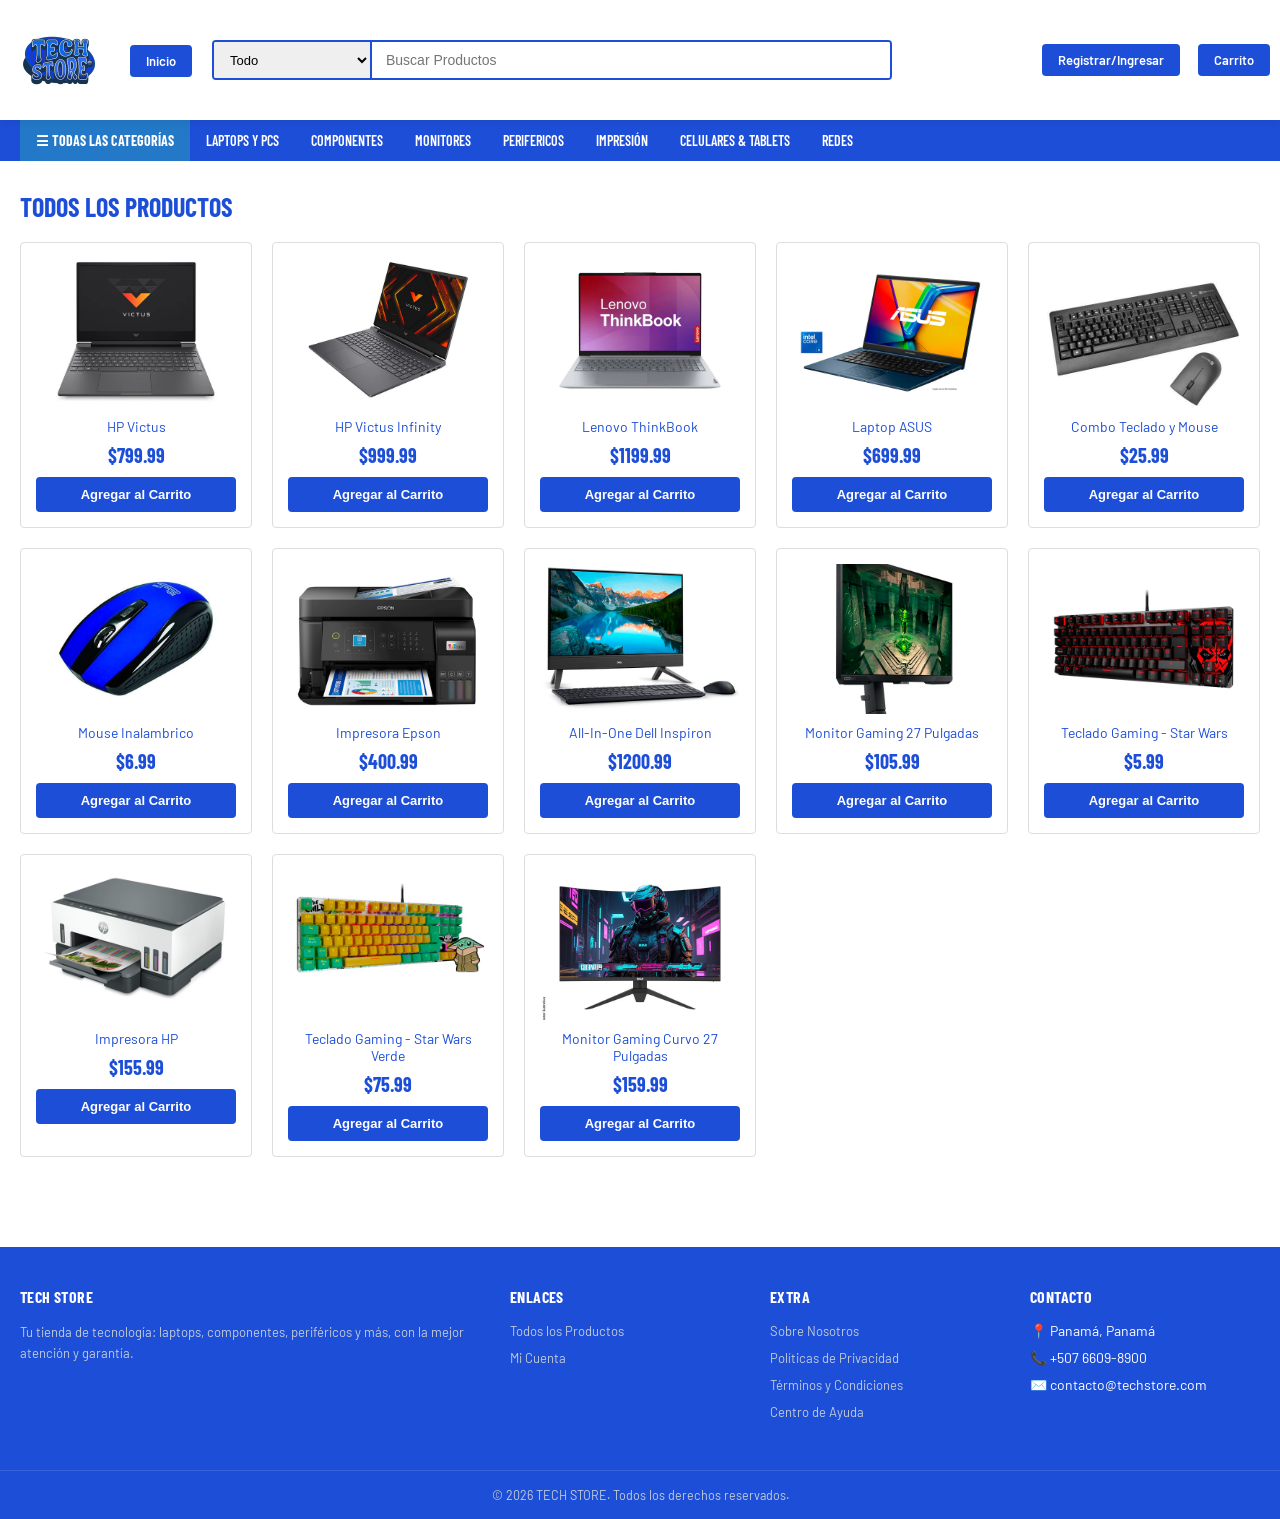
==== todoslosproductos/catalogo.html @ b4f9fd50 "Initial commit" ====
<!DOCTYPE html>
<html lang="es">
<head>
<meta charset="UTF-8">
<meta name="viewport" content="width=device-width, initial-scale=1.0">
<title>Todos los Productos - EGComputer's</title>

<link href="https://fonts.googleapis.com/css2?family=Barlow+Condensed:wght@400;600;700;800&family=Barlow:wght@300;400;500;600&display=swap" rel="stylesheet">
<link rel="stylesheet" href="../style.css">
<link rel="stylesheet" href="catalogo.css">
</head>

<body>

<header>
  <div class="header-inner">

    <div class="logo">
      <img src="/imagenes/Blessica Bar & Resto.png" alt="TECH STORE">
    </div>

    <div>
      <a href="/index.html" class="action3-btn">Inicio</a>
    </div>

    <div class="search-bar">
      <select>
        <option>Todo</option>
        <option>Laptops y PCs</option>
        <option>Componentes</option>
        <option>Monitores</option>
        <option>Perifericos</option>
        <option>Impresión</option>
        <option>Celulares & Tablets</option>
        <option>Redes</option>
      </select>

      <input type="text" placeholder="Buscar Productos">
    </div>

    <div class="header-actions">
      <a href="../usuarios/usuario.html" class="action-btn">Registrar/Ingresar</a>
      <a href="../carrito/carrito.html" class="action2-btn">Carrito</a>
    </div>

  </div>
</header>

<nav>
  <div class="nav-inner">
    <a href="catalogo.html" class="all-cats active">☰ Todas las Categorías</a>
    <a href="#">Laptops y PCs</a>
    <a href="#">Componentes</a>
    <a href="#">Monitores</a>
    <a href="#">Perifericos</a>
    <a href="#">Impresión</a>
    <a href="#">Celulares & Tablets</a>
    <a href="#">Redes</a>
  </div>
</nav>

<main class="catalogo">
  <h1>Todos los Productos</h1>

  <div class="product-grid">

    <div class="product-card">
      <div class="product-img">
        <img src="/imagenes/PS0009563_1_554x554.webp" alt="">
      </div>
      <p class="product-name">HP Victus </p>
      <p class="product-price">$799.99</p>
      <button>Agregar al Carrito</button>
    </div>

    <div class="product-card">
      <div class="product-img">
        <img src="/imagenes/PS0017066_3_554x554.webp" alt="">
      </div>
      <p class="product-name">HP Victus Infinity</p>
      <p class="product-price">$999.99</p>
      <button>Agregar al Carrito</button>
    </div>

    <div class="product-card">
      <div class="product-img">
        <img src="/imagenes/PS0016649_3_554x554.webp" alt="">
      </div>
      <p class="product-name">Lenovo ThinkBook</p>
      <p class="product-price">$1199.99</p>
      <button>Agregar al Carrito</button>
    </div>

    <div class="product-card">
      <div class="product-img">
        <img src="/imagenes/PS0017655_7_554x554.webp" alt="">
      </div>
      <p class="product-name">Laptop ASUS</p>
      <p class="product-price">$699.99</p>
      <button>Agregar al Carrito</button>
    </div>

    <div class="product-card">
      <div class="product-img">
        <img src="/imagenes/MIGPS0015258_1_500x500.jpg" alt="">
      </div>
      <p class="product-name">Combo Teclado y Mouse</p>
      <p class="product-price">$25.99</p>
      <button>Agregar al Carrito</button>
    </div>

    <div class="product-card">
      <div class="product-img">
        <img src="/imagenes/MIGPS0015231_1_554x554.webp" alt="">
      </div>
      <p class="product-name">Mouse Inalambrico</p>
      <p class="product-price">$6.99</p>
      <button>Agregar al Carrito</button>
    </div>

    <div class="product-card">
      <div class="product-img">
        <img src="/imagenes/PS0008896_0_554x554.webp" alt="">
      </div>
      <p class="product-name">Impresora Epson</p>
      <p class="product-price">$400.99</p>
      <button>Agregar al Carrito</button>
    </div>

    <div class="product-card">
      <div class="product-img">
        <img src="/imagenes/PS0014063_0_554x554.webp" alt="">
      </div>
      <p class="product-name">All-In-One Dell Inspiron</p>
      <p class="product-price">$1200.99</p>
      <button>Agregar al Carrito</button>
    </div>

    <div class="product-card">
      <div class="product-img">
        <img src="/imagenes/PS0012689_2_554x554.webp" alt="">
      </div>
      <p class="product-name">Monitor Gaming 27 Pulgadas</p>
      <p class="product-price">$105.99</p>
      <button>Agregar al Carrito</button>
    </div>

    <div class="product-card">
      <div class="product-img">
        <img src="/imagenes/PS0014165_0_500x500.webp" alt="">
      </div>
      <p class="product-name">Teclado Gaming - Star Wars</p>
      <p class="product-price">$5.99</p>
      <button>Agregar al Carrito</button>
    </div>

    <div class="product-card">
      <div class="product-img">
        <img src="/imagenes/PS0006226_9_500x500.webp" alt="">
      </div>
      <p class="product-name">Impresora HP</p>
      <p class="product-price">$155.99</p>
      <button>Agregar al Carrito</button>
    </div>

    <div class="product-card">
      <div class="product-img">
        <img src="/imagenes/PS0014158_0_500x500.webp" alt="">
      </div>
      <p class="product-name">Teclado Gaming - Star Wars Verde</p>
      <p class="product-price">$75.99</p>
      <button>Agregar al Carrito</button>
    </div>

    <div class="product-card">
      <div class="product-img">
        <img src="/imagenes/PS0015108_0_554x554.webp" alt="">
      </div>
      <p class="product-name">Monitor Gaming Curvo 27 Pulgadas</p>
      <p class="product-price">$159.99</p>
      <button>Agregar al Carrito</button>
    </div>

  </div>
</main>


<footer class="site-footer">
  <div class="footer-inner">

    <div class="footer-col">
      <h4>TECH STORE</h4>
      <p>Tu tienda de tecnología: laptops, componentes, periféricos y más, con la mejor atención y garantía.</p>
    </div>

    <div class="footer-col">
      <h4>Enlaces</h4>
      <ul>
        <li><a href="/todoslosproductos/catalogo.html">Todos los Productos</a></li>
        <li><a href="/usuarios/usuario.html">Mi Cuenta</a></li>
      </ul>
    </div>

    <div class="footer-col">
      <h4>Extra</h4>
      <ul>
        <li><a href="#">Sobre Nosotros</a></li>
        <li><a href="#">Políticas de Privacidad</a></li>
        <li><a href="#">Términos y Condiciones</a></li>
        <li><a href="#">Centro de Ayuda</a></li>
      </ul>
    </div>

    <div class="footer-col">
      <h4>Contacto</h4>
      <ul>
        <li>📍 Panamá, Panamá</li>
        <li>📞 +507 6609-8900</li>
        <li>✉️ contacto@techstore.com</li>
      </ul>
    </div>

  </div>

  <div class="footer-bottom">
    <p>© 2026 TECH STORE. Todos los derechos reservados.</p>
  </div>
</footer>

<script src="../carrito.js"></script>

</body>
</html>
---- style.css ----
:root{
    --bodycentro:#ffffff;
    --headermedio:#ffffff;
    --headercarrito:#1D4ED8;
    --mediocategorias:#1D4ED8;
    --botoncategoria:#2378c7;
}

*{
    margin:0;
    padding:0;
    box-sizing:border-box;
}

body{
    font-family:'Barlow',sans-serif;
    background:var(--bodycentro);
    color:#ffffff;
    font-size:14px;
}

a{
    text-decoration:none;
    color:inherit;
}

header{
    background:var(--headermedio);
    padding:10px 0;
    position:sticky;
    top:0;
    z-index:100;
    box-shadow:0 2px 8px rgba(0,0,0,.07);
}

.header-inner{
    max-width:1280px;
    margin:0 auto;
    padding:0 10px;
    display:flex;
    align-items:center;
    gap:20px;
}

.logo{
    min-width:100px;
}

.logo img{
    width:100px;
    height:100px;
    display:block;
}

.search-bar{
    flex:1;
    display:flex;
    border:2px solid var(--headercarrito);
    border-radius:4px;
    overflow:hidden;
    max-width:680px;
}

.search-bar select{
    border:none;
    border-right:2px solid var(--headercarrito);
    padding:0 12px;
    font-size:13px;
    outline:none;
    cursor:pointer;
}

.search-bar input{
    flex:1;
    border:none;
    padding:10px 14px;
    font-size:14px;
    outline:none;
}

.search-bar button{
    border:none;
    background:var(--headercarrito);
    color:rgb(255, 255, 255);
    padding:0 18px;
    cursor:pointer;
    font-size:16px;
}

.header-actions{
    display:flex;
    align-items:center;
    gap:18px;
    margin-left:auto;
}

.action-btn{
    background:var(--headercarrito);
    color:white;
    padding:8px 16px;
    border-radius:4px;
    font-size:13px;
    font-weight:600;
    cursor:pointer;
}

.action2-btn{
    background:var(--headercarrito);
    color:white;
    padding:8px 16px;
    border-radius:4px;
    font-size:13px;
    font-weight:600;
    cursor:pointer;

}

.action3-btn{
    background:var(--headercarrito);
    color:white;
    padding:8px 16px;
    border-radius:4px;
    font-size:13px;
    font-weight:600;
    cursor:pointer;

}

.cart-btn{
    background:var(--headercarrito);
    color:white;
    padding:8px 16px;
    border-radius:4px;
    font-size:13px;
    font-weight:600;
    cursor:pointer;
}

nav{
    background:var(--mediocategorias);
}

.nav-inner{
    max-width:1280px;
    margin:0 auto;
    padding:0 20px;
    display:flex;
    align-items:center;
}

.nav-inner a{
    color:#ffffff;
    font-family:'Barlow Condensed',sans-serif;
    font-size:14px;
    font-weight:600;
    text-transform:uppercase;
    padding:12px 16px;
    display:block;
    transition:.2s;
}

.nav-inner a:hover,
.nav-inner a.active{
    background:var(--botoncategoria);
    color:#ffffff;
}

.nav-inner .all-cats{
    background:var(--botoncategoria);
    color:#ffffff;
    font-weight:700;
}






/* COLORES Y TAMAÑOS DE LA PARTE DEL INICIO DEL BANNER Y LAS IMAGENES*/

.hero-section{
    max-width:1280px;
    margin:0 auto;
    padding:20px;
}

.hero-inner{
    display:grid;
    grid-template-columns:2fr 1fr;
    gap:16px;
}

.hero-banner{
    background-image: url('/imagenes/ChatGPT Image 12 jul 2026, 20_25_32.png');
    background-size: cover;
    background-position: center;
    border-radius:6px;
    min-height:320px;
    display:flex;
    align-items:flex-end;
    padding:30px;
}

.hero-eyebrow{
    display:block;
    color:var(--botoncategoria);
    font-size:13px;
    font-weight:600;
    text-transform:uppercase;
    margin-bottom:6px;
}

.hero-text h2{
    font-family:'Barlow Condensed',sans-serif;
    font-weight:800;
    font-size:32px;
    color:#ffffff;
    margin-bottom:16px;
}

.hero-btn{
    display:inline-block;
    background:#ffffff;
    color:var(--headercarrito);
    padding:10px 20px;
    border-radius:4px;
    font-size:13px;
    font-weight:700;
}

.hero-side{
    display:flex;
    flex-direction:column;
    gap:16px;
}

.hero-side-card{
    border-radius:6px;
    flex:1;
    min-height:150px;
    background-size: cover;
    background-position: center;
}

.side-1{
    background-image: url('/imagenes/ChatGPT Image 12 jul 2026, 20_22_47.png');
}

.side-2{
    background-image: url('/imagenes/ChatGPT Image 12 jul 2026, 20_25_32.png');
}

@media (max-width:860px){
    .hero-inner{ grid-template-columns:1fr; }
}






/* COLORES, IMAGENES Y TAMAÑO DE LAS MARCAS*/
.brands-section{
    background:#f7f8fa;
    padding:40px 0;
}

.brands-inner{
    max-width:1280px;
    margin:0 auto;
    padding:0 20px;
}

.brands-inner h3{
    font-family:'Barlow Condensed',sans-serif;
    font-weight:700;
    font-size:22px;
    color:var(--headercarrito);
    margin:6px 0 20px;
}

.brands-grid{
    display:grid;
    grid-template-columns:repeat(6,1fr);
    gap:14px;
    justify-content: center;
}

.brand-card{
    background:#ffffff;
    border:1px solid #E1E5EC;
    border-radius:6px;
    height:70px;
    display:flex;
    align-items:center;
    justify-content:center;
    font-family:'Barlow Condensed',sans-serif;
    font-weight:700;
    color:#1B2436;
    font-size:13px;
    text-align:center;
    padding:8px;
}

.brand-card img{
    max-width: 80%;
    max-height: 45px;
    object-fit: contain;
}

@media (max-width:860px){
    .brands-grid{ grid-template-columns:repeat(4,1fr); }
}






/* COLORES TAMAÑOS DE LA PARTE DE LOS SERVICIOS*/
.services-section{
    background:linear-gradient(90deg,#1D4ED8,#010831);
    padding:50px 0;
}

.services-inner{
    max-width:1280px;
    margin:0 auto;
    padding:0 20px;
    display:grid;
    grid-template-columns:1fr 1.6fr;
    gap:40px;
    align-items:center;
}

.services-text .section-eyebrow{
    color:#ffffff;
    font-weight:700;
}

.services-text h2{
    font-family:'Barlow Condensed',sans-serif;
    font-weight:800;
    font-size:28px;
    color:#ffffff;
    margin:10px 0 14px;
}

.services-text p{
    font-size:14px;
    color:#ffffff;
    margin-bottom:20px;
    line-height:1.5;
}

.services-btn{
    display:inline-block;
    background:#01fc01;
    color:#ffffff;
    padding:11px 22px;
    border-radius:6px;
    font-size:14px;
    font-weight:600;
}

.services-grid{
    display:grid;
    grid-template-columns:repeat(3,1fr);
    gap:14px;
}

.service-card{
    background:#ffffff;
    border-radius:8px;
    padding:18px;
}

.service-icon{
    display:block;
    font-size:22px;
    margin-bottom:10px;
}

.service-card h4{
    font-family:'Barlow Condensed',sans-serif;
    font-weight:700;
    font-size:15px;
    color:var(--headercarrito);
    margin-bottom:4px;
}

.service-card p{
    font-size:12.5px;
    color:#6b7280;
}

@media (max-width:860px){
    .services-inner{ grid-template-columns:1fr; }
    .services-grid{ grid-template-columns:1fr 1fr; }
}





/* COLORES, TAMAÑOS Y DISEÑO DEL FOOTER*/

.site-footer{
    background:var(--headercarrito);
    color:#ffffff;
    margin-top:60px;
}

.footer-inner{
    max-width:1280px;
    margin:0 auto;
    padding:40px 20px;
    display:grid;
    grid-template-columns:2fr 1fr 1fr 1fr;
    gap:30px;
}

.footer-col h4{
    font-family:'Barlow Condensed',sans-serif;
    font-weight:700;
    font-size:16px;
    text-transform:uppercase;
    letter-spacing:.4px;
    margin-bottom:16px;
    color:#ffffff;
}

.footer-col p{
    font-size:13px;
    line-height:1.6;
    color:#c3cbd6;
}

.footer-col ul{
    list-style:none;
    padding:0;
    margin:0;
}

.footer-col ul li{
    margin-bottom:10px;
}

.footer-col ul li a{
    font-size:13px;
    color:#c3cbd6;
}

.footer-col ul li a:hover{
    color:var(--botoncategoria);
}

.footer-bottom{
    border-top:1px solid rgba(255,255,255,.12);
    padding:16px 20px;
    text-align:center;
}

.footer-bottom p{
    font-size:12.5px;
    color:#c3cbd6;
}

@media (max-width:860px){
    .footer-inner{
        grid-template-columns:1fr 1fr;
    }
}


/* BOTON FLOTANTE WHATSAPP */

.whatsapp-float{
    position: fixed;
    bottom: 25px;
    right: 25px;
    width: 60px;
    height: 60px;
    background: #25D366;
    border-radius: 50%;
    display: flex;
    align-items: center;
    justify-content: center;
    box-shadow: 0 6px 15px rgba(0,0,0,.25);
    z-index: 9999;
    transition: transform .3s ease;
}

.whatsapp-float:hover{
    transform: scale(1.1);
}

.whatsapp-float i{
    color: #fff;
    font-size: 34px;
}
---- todoslosproductos/catalogo.css ----
/* ===== CATALOGO (todos los productos) ===== */
.catalogo{
    max-width:1280px;
    margin:0 auto;
    padding:30px 20px;
}

.catalogo h1{
    font-family:'Barlow Condensed',sans-serif;
    font-size:26px;
    font-weight:700;
    text-transform:uppercase;
    color:var(--headercarrito);
    margin-bottom:20px;
}

.product-grid{
    display:grid;
    grid-template-columns:repeat(auto-fill,minmax(220px,1fr));
    gap:20px;
}

.product-card{
    border:1px solid #ddd;
    border-radius:4px;
    padding:15px;
    text-align:center;
    background:#ffffff;
}

.product-img{
    background:#f0f0f0;
    height:150px;
    display:flex;
    align-items:center;
    justify-content:center;
    color:#999;
    margin-bottom:10px;
    border-radius:4px;
}

.product-img img {
    width: 100%;
    height: 100%;
    object-fit: cover;
    display: block;

}

.product-name{
    font-size:14px;
    color:var(--headercarrito);
    margin-bottom:8px;
}

.product-price{
    font-family:'Barlow Condensed',sans-serif;
    font-weight:700;
    font-size:20px;
    color:var(--headercarrito);
    margin-bottom:10px;
}

.product-card button{
    width:100%;
    background:var(--headercarrito);
    color:#ffffff;
    border:none;
    padding:10px;
    border-radius:4px;
    font-size:13px;
    font-weight:600;
    cursor:pointer;
}

.product-card button:hover{
    background:var(--botoncategoria);
}
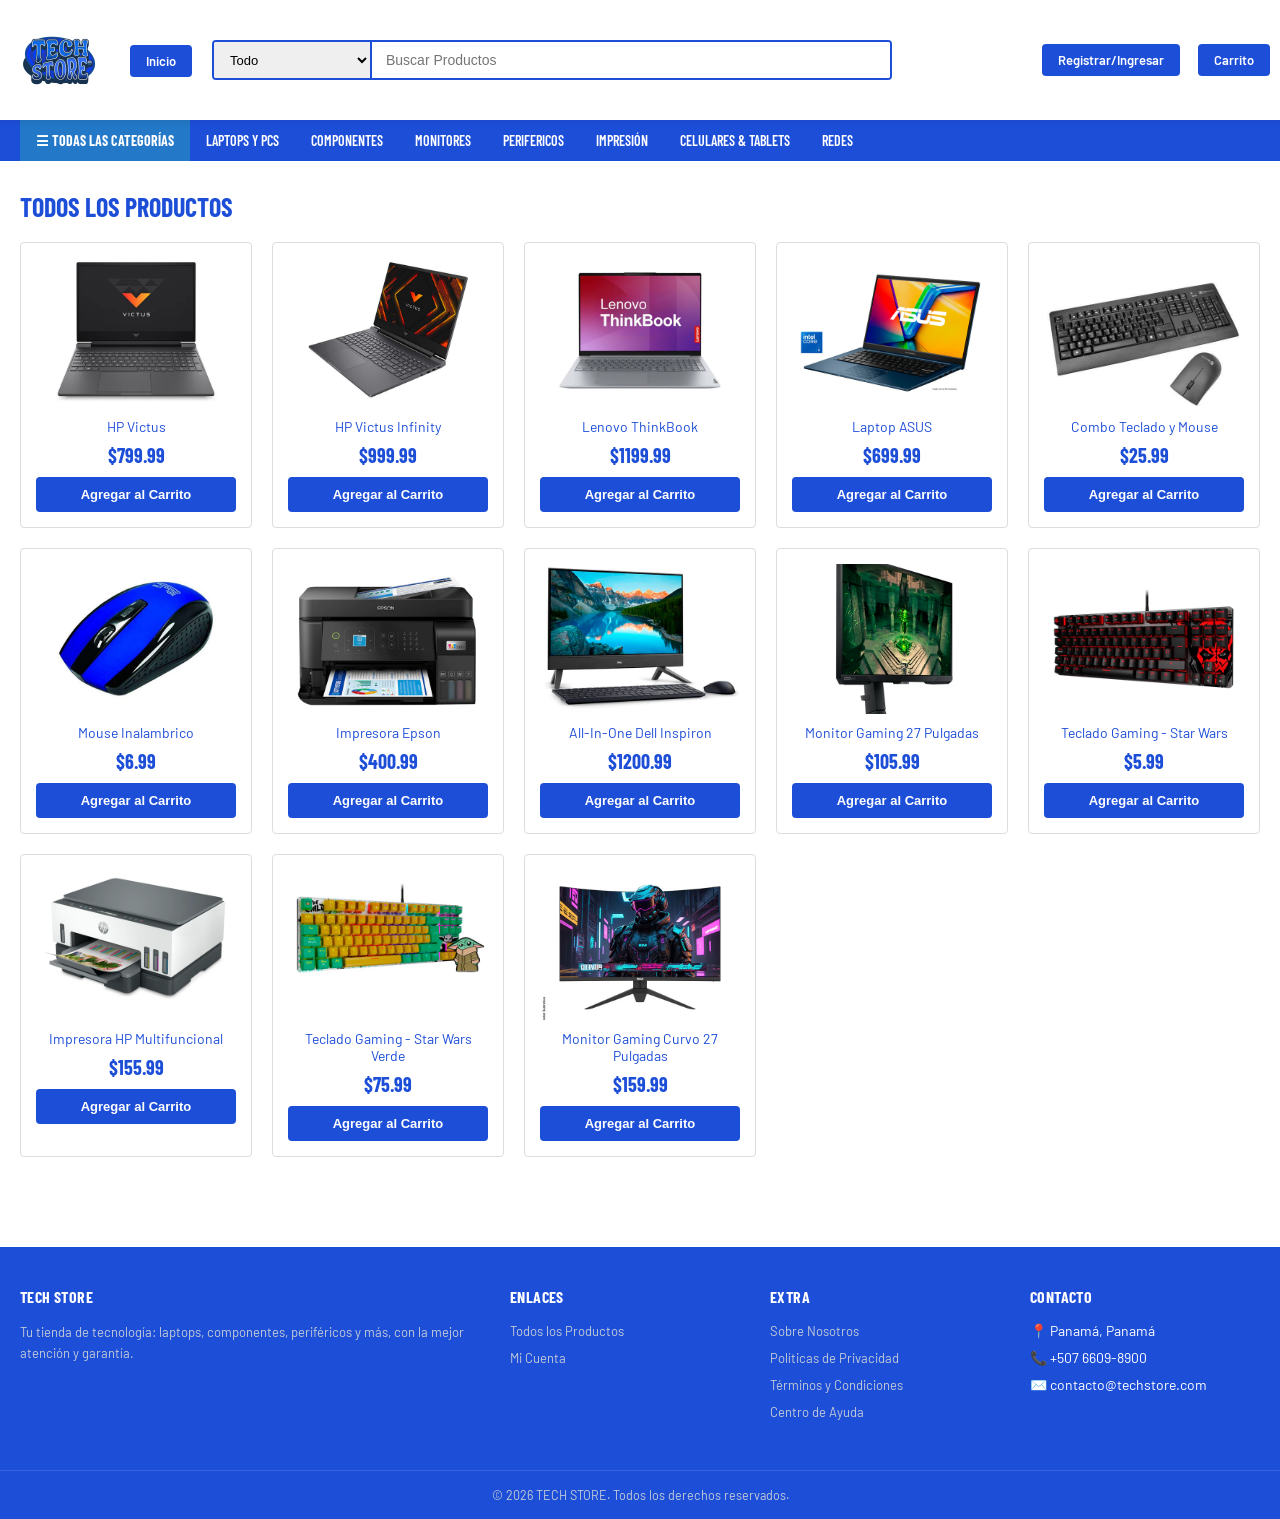
==== commit f987fc07: "Update catalogo.html" ====
--- a/todoslosproductos/catalogo.html
+++ b/todoslosproductos/catalogo.html
@@ -1,233 +1,239 @@
-<!DOCTYPE html>
-<html lang="es">
-<head>
-<meta charset="UTF-8">
-<meta name="viewport" content="width=device-width, initial-scale=1.0">
-<title>Todos los Productos - EGComputer's</title>
-
-<link href="https://fonts.googleapis.com/css2?family=Barlow+Condensed:wght@400;600;700;800&family=Barlow:wght@300;400;500;600&display=swap" rel="stylesheet">
-<link rel="stylesheet" href="../style.css">
-<link rel="stylesheet" href="catalogo.css">
-</head>
-
-<body>
-
-<header>
-  <div class="header-inner">
-
-    <div class="logo">
-      <img src="/imagenes/Blessica Bar & Resto.png" alt="TECH STORE">
-    </div>
-
-    <div>
-      <a href="/index.html" class="action3-btn">Inicio</a>
-    </div>
-
-    <div class="search-bar">
-      <select>
-        <option>Todo</option>
-        <option>Laptops y PCs</option>
-        <option>Componentes</option>
-        <option>Monitores</option>
-        <option>Perifericos</option>
-        <option>Impresión</option>
-        <option>Celulares & Tablets</option>
-        <option>Redes</option>
-      </select>
-
-      <input type="text" placeholder="Buscar Productos">
-    </div>
-
-    <div class="header-actions">
-      <a href="../usuarios/usuario.html" class="action-btn">Registrar/Ingresar</a>
-      <a href="../carrito/carrito.html" class="action2-btn">Carrito</a>
-    </div>
-
-  </div>
-</header>
-
-<nav>
-  <div class="nav-inner">
-    <a href="catalogo.html" class="all-cats active">☰ Todas las Categorías</a>
-    <a href="#">Laptops y PCs</a>
-    <a href="#">Componentes</a>
-    <a href="#">Monitores</a>
-    <a href="#">Perifericos</a>
-    <a href="#">Impresión</a>
-    <a href="#">Celulares & Tablets</a>
-    <a href="#">Redes</a>
-  </div>
-</nav>
-
-<main class="catalogo">
-  <h1>Todos los Productos</h1>
-
-  <div class="product-grid">
-
-    <div class="product-card">
-      <div class="product-img">
-        <img src="/imagenes/PS0009563_1_554x554.webp" alt="">
-      </div>
-      <p class="product-name">HP Victus </p>
-      <p class="product-price">$799.99</p>
-      <button>Agregar al Carrito</button>
-    </div>
-
-    <div class="product-card">
-      <div class="product-img">
-        <img src="/imagenes/PS0017066_3_554x554.webp" alt="">
-      </div>
-      <p class="product-name">HP Victus Infinity</p>
-      <p class="product-price">$999.99</p>
-      <button>Agregar al Carrito</button>
-    </div>
-
-    <div class="product-card">
-      <div class="product-img">
-        <img src="/imagenes/PS0016649_3_554x554.webp" alt="">
-      </div>
-      <p class="product-name">Lenovo ThinkBook</p>
-      <p class="product-price">$1199.99</p>
-      <button>Agregar al Carrito</button>
-    </div>
-
-    <div class="product-card">
-      <div class="product-img">
-        <img src="/imagenes/PS0017655_7_554x554.webp" alt="">
-      </div>
-      <p class="product-name">Laptop ASUS</p>
-      <p class="product-price">$699.99</p>
-      <button>Agregar al Carrito</button>
-    </div>
-
-    <div class="product-card">
-      <div class="product-img">
-        <img src="/imagenes/MIGPS0015258_1_500x500.jpg" alt="">
-      </div>
-      <p class="product-name">Combo Teclado y Mouse</p>
-      <p class="product-price">$25.99</p>
-      <button>Agregar al Carrito</button>
-    </div>
-
-    <div class="product-card">
-      <div class="product-img">
-        <img src="/imagenes/MIGPS0015231_1_554x554.webp" alt="">
-      </div>
-      <p class="product-name">Mouse Inalambrico</p>
-      <p class="product-price">$6.99</p>
-      <button>Agregar al Carrito</button>
-    </div>
-
-    <div class="product-card">
-      <div class="product-img">
-        <img src="/imagenes/PS0008896_0_554x554.webp" alt="">
-      </div>
-      <p class="product-name">Impresora Epson</p>
-      <p class="product-price">$400.99</p>
-      <button>Agregar al Carrito</button>
-    </div>
-
-    <div class="product-card">
-      <div class="product-img">
-        <img src="/imagenes/PS0014063_0_554x554.webp" alt="">
-      </div>
-      <p class="product-name">All-In-One Dell Inspiron</p>
-      <p class="product-price">$1200.99</p>
-      <button>Agregar al Carrito</button>
-    </div>
-
-    <div class="product-card">
-      <div class="product-img">
-        <img src="/imagenes/PS0012689_2_554x554.webp" alt="">
-      </div>
-      <p class="product-name">Monitor Gaming 27 Pulgadas</p>
-      <p class="product-price">$105.99</p>
-      <button>Agregar al Carrito</button>
-    </div>
-
-    <div class="product-card">
-      <div class="product-img">
-        <img src="/imagenes/PS0014165_0_500x500.webp" alt="">
-      </div>
-      <p class="product-name">Teclado Gaming - Star Wars</p>
-      <p class="product-price">$5.99</p>
-      <button>Agregar al Carrito</button>
-    </div>
-
-    <div class="product-card">
-      <div class="product-img">
-        <img src="/imagenes/PS0006226_9_500x500.webp" alt="">
-      </div>
-      <p class="product-name">Impresora HP</p>
-      <p class="product-price">$155.99</p>
-      <button>Agregar al Carrito</button>
-    </div>
-
-    <div class="product-card">
-      <div class="product-img">
-        <img src="/imagenes/PS0014158_0_500x500.webp" alt="">
-      </div>
-      <p class="product-name">Teclado Gaming - Star Wars Verde</p>
-      <p class="product-price">$75.99</p>
-      <button>Agregar al Carrito</button>
-    </div>
-
-    <div class="product-card">
-      <div class="product-img">
-        <img src="/imagenes/PS0015108_0_554x554.webp" alt="">
-      </div>
-      <p class="product-name">Monitor Gaming Curvo 27 Pulgadas</p>
-      <p class="product-price">$159.99</p>
-      <button>Agregar al Carrito</button>
-    </div>
-
-  </div>
-</main>
-
-
-<footer class="site-footer">
-  <div class="footer-inner">
-
-    <div class="footer-col">
-      <h4>TECH STORE</h4>
-      <p>Tu tienda de tecnología: laptops, componentes, periféricos y más, con la mejor atención y garantía.</p>
-    </div>
-
-    <div class="footer-col">
-      <h4>Enlaces</h4>
-      <ul>
-        <li><a href="/todoslosproductos/catalogo.html">Todos los Productos</a></li>
-        <li><a href="/usuarios/usuario.html">Mi Cuenta</a></li>
-      </ul>
-    </div>
-
-    <div class="footer-col">
-      <h4>Extra</h4>
-      <ul>
-        <li><a href="#">Sobre Nosotros</a></li>
-        <li><a href="#">Políticas de Privacidad</a></li>
-        <li><a href="#">Términos y Condiciones</a></li>
-        <li><a href="#">Centro de Ayuda</a></li>
-      </ul>
-    </div>
-
-    <div class="footer-col">
-      <h4>Contacto</h4>
-      <ul>
-        <li>📍 Panamá, Panamá</li>
-        <li>📞 +507 6609-8900</li>
-        <li>✉️ contacto@techstore.com</li>
-      </ul>
-    </div>
-
-  </div>
-
-  <div class="footer-bottom">
-    <p>© 2026 TECH STORE. Todos los derechos reservados.</p>
-  </div>
-</footer>
-
-<script src="../carrito.js"></script>
-
-</body>
-</html>+<!DOCTYPE html>
+<html lang="es">
+<head>
+<meta charset="UTF-8">
+<meta name="viewport" content="width=device-width, initial-scale=1.0">
+<title>Todos los Productos - TECH STORE</title>
+
+<link href="https://fonts.googleapis.com/css2?family=Barlow+Condensed:wght@400;600;700;800&family=Barlow:wght@300;400;500;600&display=swap" rel="stylesheet">
+<link rel="stylesheet" href="../style.css">
+<link rel="stylesheet" href="catalogo.css">
+</head>
+
+<body>
+
+<header>
+  <div class="header-inner">
+
+    <div class="logo">
+      <img src="/imagenes/Blessica Bar & Resto.png" alt="TECH STORE">
+    </div>
+
+    <div>
+      <a href="/index.html" class="action3-btn">Inicio</a>
+    </div>
+
+    <div class="search-bar">
+      <select id="category-filter">
+        <option value="">Todo</option>
+        <option value="Laptops y PCs">Laptops y PCs</option>
+        <option value="Componentes">Componentes</option>
+        <option value="Monitores">Monitores</option>
+        <option value="Perifericos">Perifericos</option>
+        <option value="Impresión">Impresión</option>
+        <option value="Celulares & Tablets">Celulares & Tablets</option>
+        <option value="Redes">Redes</option>
+      </select>
+
+      <input type="text" id="search-input" placeholder="Buscar Productos">
+    </div>
+
+    <div class="header-actions">
+      <a href="../usuarios/usuario.html" class="action-btn">Registrar/Ingresar</a>
+      <a href="../carrito/carrito.html" class="action2-btn">Carrito</a>
+    </div>
+
+  </div>
+</header>
+
+<nav>
+  <div class="nav-inner">
+    <a href="catalogo.html" class="all-cats active">☰ Todas las Categorías</a>
+    <a href="#">Laptops y PCs</a>
+    <a href="#">Componentes</a>
+    <a href="#">Monitores</a>
+    <a href="#">Perifericos</a>
+    <a href="#">Impresión</a>
+    <a href="#">Celulares & Tablets</a>
+    <a href="#">Redes</a>
+  </div>
+</nav>
+
+<main class="catalogo">
+  <h1>Todos los Productos</h1>
+
+  <div class="product-grid" id="product-grid">
+
+    <div class="product-card" data-name="HP Victus" data-category="Laptops y PCs">
+      <div class="product-img">
+        <img src="/imagenes/PS0009563_1_554x554.webp" alt="HP Victus">
+      </div>
+      <p class="product-name">HP Victus </p>
+      <p class="product-price">$799.99</p>
+      <button>Agregar al Carrito</button>
+    </div>
+
+    <div class="product-card" data-name="HP Victus Infinity" data-category="Laptops y PCs">
+      <div class="product-img">
+        <img src="/imagenes/PS0017066_3_554x554.webp" alt="HP Victus Infinity">
+      </div>
+      <p class="product-name">HP Victus Infinity</p>
+      <p class="product-price">$999.99</p>
+      <button>Agregar al Carrito</button>
+    </div>
+
+    <div class="product-card" data-name="Lenovo ThinkBook" data-category="Laptops y PCs">
+      <div class="product-img">
+        <img src="/imagenes/PS0016649_3_554x554.webp" alt="Lenovo ThinkBook">
+      </div>
+      <p class="product-name">Lenovo ThinkBook</p>
+      <p class="product-price">$1199.99</p>
+      <button>Agregar al Carrito</button>
+    </div>
+
+    <div class="product-card" data-name="Laptop ASUS" data-category="Laptops y PCs">
+      <div class="product-img">
+        <img src="/imagenes/PS0017655_7_554x554.webp" alt="Laptop ASUS">
+      </div>
+      <p class="product-name">Laptop ASUS</p>
+      <p class="product-price">$699.99</p>
+      <button>Agregar al Carrito</button>
+    </div>
+
+    <div class="product-card" data-name="Combo Teclado y Mouse" data-category="Perifericos">
+      <div class="product-img">
+        <img src="/imagenes/MIGPS0015258_1_500x500.jpg" alt="Combo Teclado y Mouse">
+      </div>
+      <p class="product-name">Combo Teclado y Mouse</p>
+      <p class="product-price">$25.99</p>
+      <button>Agregar al Carrito</button>
+    </div>
+
+    <div class="product-card" data-name="Mouse Inalambrico" data-category="Perifericos">
+      <div class="product-img">
+        <img src="/imagenes/MIGPS0015231_1_554x554.webp" alt="Mouse Inalambrico">
+      </div>
+      <p class="product-name">Mouse Inalambrico</p>
+      <p class="product-price">$6.99</p>
+      <button>Agregar al Carrito</button>
+    </div>
+
+    <div class="product-card" data-name="Impresora Epson" data-category="Impresión">
+      <div class="product-img">
+        <img src="/imagenes/PS0008896_0_554x554.webp" alt="Impresora Epson">
+      </div>
+      <p class="product-name">Impresora Epson</p>
+      <p class="product-price">$400.99</p>
+      <button>Agregar al Carrito</button>
+    </div>
+
+    <div class="product-card" data-name="All-In-One Dell Inspiron" data-category="Componentes">
+      <div class="product-img">
+        <img src="/imagenes/PS0014063_0_554x554.webp" alt="All-In-One Dell Inspiron">
+      </div>
+      <p class="product-name">All-In-One Dell Inspiron</p>
+      <p class="product-price">$1200.99</p>
+      <button>Agregar al Carrito</button>
+    </div>
+
+    <div class="product-card" data-name="Monitor Gaming 27 Pulgadas" data-category="Monitores">
+      <div class="product-img">
+        <img src="/imagenes/PS0012689_2_554x554.webp" alt="Monitor Gaming 27 Pulgadas">
+      </div>
+      <p class="product-name">Monitor Gaming 27 Pulgadas</p>
+      <p class="product-price">$105.99</p>
+      <button>Agregar al Carrito</button>
+    </div>
+
+    <div class="product-card" data-name="Teclado Gaming - Star Wars" data-category="Perifericos">
+      <div class="product-img">
+        <img src="/imagenes/PS0014165_0_500x500.webp" alt="Teclado Gaming - Star Wars">
+      </div>
+      <p class="product-name">Teclado Gaming - Star Wars</p>
+      <p class="product-price">$5.99</p>
+      <button>Agregar al Carrito</button>
+    </div>
+
+    <div class="product-card" data-name="Impresora HP" data-category="Impresión">
+      <div class="product-img">
+        <img src="/imagenes/PS0006226_9_500x500.webp" alt="Impresora HP">
+      </div>
+      <p class="product-name">Impresora HP Multifuncional</p>
+      <p class="product-price">$155.99</p>
+      <button>Agregar al Carrito</button>
+    </div>
+
+    <div class="product-card" data-name="Teclado Gaming - Star Wars Verde" data-category="Perifericos">
+      <div class="product-img">
+        <img src="/imagenes/PS0014158_0_500x500.webp" alt="Teclado Gaming - Star Wars Verde">
+      </div>
+      <p class="product-name">Teclado Gaming - Star Wars Verde</p>
+      <p class="product-price">$75.99</p>
+      <button>Agregar al Carrito</button>
+    </div>
+
+    <div class="product-card" data-name="Monitor Gaming Curvo 27 Pulgadas" data-category="Monitores">
+      <div class="product-img">
+        <img src="/imagenes/PS0015108_0_554x554.webp" alt="Monitor Gaming Curvo 27 Pulgadas">
+      </div>
+      <p class="product-name">Monitor Gaming Curvo 27 Pulgadas</p>
+      <p class="product-price">$159.99</p>
+      <button>Agregar al Carrito</button>
+    </div>
+
+  </div>
+  
+  <div id="no-results" style="display: none; text-align: center; padding: 40px;">
+    <p style="font-size: 18px; color: #1D4ED8; font-weight: 600;">😔 No se encontraron productos</p>
+    <p style="color: #666; margin-top: 10px;">Intenta con otro término de búsqueda</p>
+  </div>
+</main>
+
+
+<footer class="site-footer">
+  <div class="footer-inner">
+
+    <div class="footer-col">
+      <h4>TECH STORE</h4>
+      <p>Tu tienda de tecnología: laptops, componentes, periféricos y más, con la mejor atención y garantía.</p>
+    </div>
+
+    <div class="footer-col">
+      <h4>Enlaces</h4>
+      <ul>
+        <li><a href="/todoslosproductos/catalogo.html">Todos los Productos</a></li>
+        <li><a href="/usuarios/usuario.html">Mi Cuenta</a></li>
+      </ul>
+    </div>
+
+    <div class="footer-col">
+      <h4>Extra</h4>
+      <ul>
+        <li><a href="#">Sobre Nosotros</a></li>
+        <li><a href="#">Políticas de Privacidad</a></li>
+        <li><a href="#">Términos y Condiciones</a></li>
+        <li><a href="#">Centro de Ayuda</a></li>
+      </ul>
+    </div>
+
+    <div class="footer-col">
+      <h4>Contacto</h4>
+      <ul>
+        <li>📍 Panamá, Panamá</li>
+        <li>📞 +507 6609-8900</li>
+        <li>✉️ contacto@techstore.com</li>
+      </ul>
+    </div>
+
+  </div>
+
+  <div class="footer-bottom">
+    <p>© 2026 TECH STORE. Todos los derechos reservados.</p>
+  </div>
+</footer>
+
+<script src="../carrito.js"></script>
+<script src="search.js"></script>
+
+</body>
+</html>
--- a/style.css
+++ b/style.css
@@ -1,501 +1,501 @@
-:root{
-    --bodycentro:#ffffff;
-    --headermedio:#ffffff;
-    --headercarrito:#1D4ED8;
-    --mediocategorias:#1D4ED8;
-    --botoncategoria:#2378c7;
-}
-
-*{
-    margin:0;
-    padding:0;
-    box-sizing:border-box;
-}
-
-body{
-    font-family:'Barlow',sans-serif;
-    background:var(--bodycentro);
-    color:#ffffff;
-    font-size:14px;
-}
-
-a{
-    text-decoration:none;
-    color:inherit;
-}
-
-header{
-    background:var(--headermedio);
-    padding:10px 0;
-    position:sticky;
-    top:0;
-    z-index:100;
-    box-shadow:0 2px 8px rgba(0,0,0,.07);
-}
-
-.header-inner{
-    max-width:1280px;
-    margin:0 auto;
-    padding:0 10px;
-    display:flex;
-    align-items:center;
-    gap:20px;
-}
-
-.logo{
-    min-width:100px;
-}
-
-.logo img{
-    width:100px;
-    height:100px;
-    display:block;
-}
-
-.search-bar{
-    flex:1;
-    display:flex;
-    border:2px solid var(--headercarrito);
-    border-radius:4px;
-    overflow:hidden;
-    max-width:680px;
-}
-
-.search-bar select{
-    border:none;
-    border-right:2px solid var(--headercarrito);
-    padding:0 12px;
-    font-size:13px;
-    outline:none;
-    cursor:pointer;
-}
-
-.search-bar input{
-    flex:1;
-    border:none;
-    padding:10px 14px;
-    font-size:14px;
-    outline:none;
-}
-
-.search-bar button{
-    border:none;
-    background:var(--headercarrito);
-    color:rgb(255, 255, 255);
-    padding:0 18px;
-    cursor:pointer;
-    font-size:16px;
-}
-
-.header-actions{
-    display:flex;
-    align-items:center;
-    gap:18px;
-    margin-left:auto;
-}
-
-.action-btn{
-    background:var(--headercarrito);
-    color:white;
-    padding:8px 16px;
-    border-radius:4px;
-    font-size:13px;
-    font-weight:600;
-    cursor:pointer;
-}
-
-.action2-btn{
-    background:var(--headercarrito);
-    color:white;
-    padding:8px 16px;
-    border-radius:4px;
-    font-size:13px;
-    font-weight:600;
-    cursor:pointer;
-
-}
-
-.action3-btn{
-    background:var(--headercarrito);
-    color:white;
-    padding:8px 16px;
-    border-radius:4px;
-    font-size:13px;
-    font-weight:600;
-    cursor:pointer;
-
-}
-
-.cart-btn{
-    background:var(--headercarrito);
-    color:white;
-    padding:8px 16px;
-    border-radius:4px;
-    font-size:13px;
-    font-weight:600;
-    cursor:pointer;
-}
-
-nav{
-    background:var(--mediocategorias);
-}
-
-.nav-inner{
-    max-width:1280px;
-    margin:0 auto;
-    padding:0 20px;
-    display:flex;
-    align-items:center;
-}
-
-.nav-inner a{
-    color:#ffffff;
-    font-family:'Barlow Condensed',sans-serif;
-    font-size:14px;
-    font-weight:600;
-    text-transform:uppercase;
-    padding:12px 16px;
-    display:block;
-    transition:.2s;
-}
-
-.nav-inner a:hover,
-.nav-inner a.active{
-    background:var(--botoncategoria);
-    color:#ffffff;
-}
-
-.nav-inner .all-cats{
-    background:var(--botoncategoria);
-    color:#ffffff;
-    font-weight:700;
-}
-
-
-
-
-
-
-/* COLORES Y TAMAÑOS DE LA PARTE DEL INICIO DEL BANNER Y LAS IMAGENES*/
-
-.hero-section{
-    max-width:1280px;
-    margin:0 auto;
-    padding:20px;
-}
-
-.hero-inner{
-    display:grid;
-    grid-template-columns:2fr 1fr;
-    gap:16px;
-}
-
-.hero-banner{
-    background-image: url('/imagenes/ChatGPT Image 12 jul 2026, 20_25_32.png');
-    background-size: cover;
-    background-position: center;
-    border-radius:6px;
-    min-height:320px;
-    display:flex;
-    align-items:flex-end;
-    padding:30px;
-}
-
-.hero-eyebrow{
-    display:block;
-    color:var(--botoncategoria);
-    font-size:13px;
-    font-weight:600;
-    text-transform:uppercase;
-    margin-bottom:6px;
-}
-
-.hero-text h2{
-    font-family:'Barlow Condensed',sans-serif;
-    font-weight:800;
-    font-size:32px;
-    color:#ffffff;
-    margin-bottom:16px;
-}
-
-.hero-btn{
-    display:inline-block;
-    background:#ffffff;
-    color:var(--headercarrito);
-    padding:10px 20px;
-    border-radius:4px;
-    font-size:13px;
-    font-weight:700;
-}
-
-.hero-side{
-    display:flex;
-    flex-direction:column;
-    gap:16px;
-}
-
-.hero-side-card{
-    border-radius:6px;
-    flex:1;
-    min-height:150px;
-    background-size: cover;
-    background-position: center;
-}
-
-.side-1{
-    background-image: url('/imagenes/ChatGPT Image 12 jul 2026, 20_22_47.png');
-}
-
-.side-2{
-    background-image: url('/imagenes/ChatGPT Image 12 jul 2026, 20_25_32.png');
-}
-
-@media (max-width:860px){
-    .hero-inner{ grid-template-columns:1fr; }
-}
-
-
-
-
-
-
-/* COLORES, IMAGENES Y TAMAÑO DE LAS MARCAS*/
-.brands-section{
-    background:#f7f8fa;
-    padding:40px 0;
-}
-
-.brands-inner{
-    max-width:1280px;
-    margin:0 auto;
-    padding:0 20px;
-}
-
-.brands-inner h3{
-    font-family:'Barlow Condensed',sans-serif;
-    font-weight:700;
-    font-size:22px;
-    color:var(--headercarrito);
-    margin:6px 0 20px;
-}
-
-.brands-grid{
-    display:grid;
-    grid-template-columns:repeat(6,1fr);
-    gap:14px;
-    justify-content: center;
-}
-
-.brand-card{
-    background:#ffffff;
-    border:1px solid #E1E5EC;
-    border-radius:6px;
-    height:70px;
-    display:flex;
-    align-items:center;
-    justify-content:center;
-    font-family:'Barlow Condensed',sans-serif;
-    font-weight:700;
-    color:#1B2436;
-    font-size:13px;
-    text-align:center;
-    padding:8px;
-}
-
-.brand-card img{
-    max-width: 80%;
-    max-height: 45px;
-    object-fit: contain;
-}
-
-@media (max-width:860px){
-    .brands-grid{ grid-template-columns:repeat(4,1fr); }
-}
-
-
-
-
-
-
-/* COLORES TAMAÑOS DE LA PARTE DE LOS SERVICIOS*/
-.services-section{
-    background:linear-gradient(90deg,#1D4ED8,#010831);
-    padding:50px 0;
-}
-
-.services-inner{
-    max-width:1280px;
-    margin:0 auto;
-    padding:0 20px;
-    display:grid;
-    grid-template-columns:1fr 1.6fr;
-    gap:40px;
-    align-items:center;
-}
-
-.services-text .section-eyebrow{
-    color:#ffffff;
-    font-weight:700;
-}
-
-.services-text h2{
-    font-family:'Barlow Condensed',sans-serif;
-    font-weight:800;
-    font-size:28px;
-    color:#ffffff;
-    margin:10px 0 14px;
-}
-
-.services-text p{
-    font-size:14px;
-    color:#ffffff;
-    margin-bottom:20px;
-    line-height:1.5;
-}
-
-.services-btn{
-    display:inline-block;
-    background:#01fc01;
-    color:#ffffff;
-    padding:11px 22px;
-    border-radius:6px;
-    font-size:14px;
-    font-weight:600;
-}
-
-.services-grid{
-    display:grid;
-    grid-template-columns:repeat(3,1fr);
-    gap:14px;
-}
-
-.service-card{
-    background:#ffffff;
-    border-radius:8px;
-    padding:18px;
-}
-
-.service-icon{
-    display:block;
-    font-size:22px;
-    margin-bottom:10px;
-}
-
-.service-card h4{
-    font-family:'Barlow Condensed',sans-serif;
-    font-weight:700;
-    font-size:15px;
-    color:var(--headercarrito);
-    margin-bottom:4px;
-}
-
-.service-card p{
-    font-size:12.5px;
-    color:#6b7280;
-}
-
-@media (max-width:860px){
-    .services-inner{ grid-template-columns:1fr; }
-    .services-grid{ grid-template-columns:1fr 1fr; }
-}
-
-
-
-
-
-/* COLORES, TAMAÑOS Y DISEÑO DEL FOOTER*/
-
-.site-footer{
-    background:var(--headercarrito);
-    color:#ffffff;
-    margin-top:60px;
-}
-
-.footer-inner{
-    max-width:1280px;
-    margin:0 auto;
-    padding:40px 20px;
-    display:grid;
-    grid-template-columns:2fr 1fr 1fr 1fr;
-    gap:30px;
-}
-
-.footer-col h4{
-    font-family:'Barlow Condensed',sans-serif;
-    font-weight:700;
-    font-size:16px;
-    text-transform:uppercase;
-    letter-spacing:.4px;
-    margin-bottom:16px;
-    color:#ffffff;
-}
-
-.footer-col p{
-    font-size:13px;
-    line-height:1.6;
-    color:#c3cbd6;
-}
-
-.footer-col ul{
-    list-style:none;
-    padding:0;
-    margin:0;
-}
-
-.footer-col ul li{
-    margin-bottom:10px;
-}
-
-.footer-col ul li a{
-    font-size:13px;
-    color:#c3cbd6;
-}
-
-.footer-col ul li a:hover{
-    color:var(--botoncategoria);
-}
-
-.footer-bottom{
-    border-top:1px solid rgba(255,255,255,.12);
-    padding:16px 20px;
-    text-align:center;
-}
-
-.footer-bottom p{
-    font-size:12.5px;
-    color:#c3cbd6;
-}
-
-@media (max-width:860px){
-    .footer-inner{
-        grid-template-columns:1fr 1fr;
-    }
-}
-
-
-/* BOTON FLOTANTE WHATSAPP */
-
-.whatsapp-float{
-    position: fixed;
-    bottom: 25px;
-    right: 25px;
-    width: 60px;
-    height: 60px;
-    background: #25D366;
-    border-radius: 50%;
-    display: flex;
-    align-items: center;
-    justify-content: center;
-    box-shadow: 0 6px 15px rgba(0,0,0,.25);
-    z-index: 9999;
-    transition: transform .3s ease;
-}
-
-.whatsapp-float:hover{
-    transform: scale(1.1);
-}
-
-.whatsapp-float i{
-    color: #fff;
-    font-size: 34px;
+:root{
+    --bodycentro:#ffffff;
+    --headermedio:#ffffff;
+    --headercarrito:#1D4ED8;
+    --mediocategorias:#1D4ED8;
+    --botoncategoria:#2378c7;
+}
+
+*{
+    margin:0;
+    padding:0;
+    box-sizing:border-box;
+}
+
+body{
+    font-family:'Barlow',sans-serif;
+    background:var(--bodycentro);
+    color:#ffffff;
+    font-size:14px;
+}
+
+a{
+    text-decoration:none;
+    color:inherit;
+}
+
+header{
+    background:var(--headermedio);
+    padding:10px 0;
+    position:sticky;
+    top:0;
+    z-index:100;
+    box-shadow:0 2px 8px rgba(0,0,0,.07);
+}
+
+.header-inner{
+    max-width:1280px;
+    margin:0 auto;
+    padding:0 10px;
+    display:flex;
+    align-items:center;
+    gap:20px;
+}
+
+.logo{
+    min-width:100px;
+}
+
+.logo img{
+    width:100px;
+    height:100px;
+    display:block;
+}
+
+.search-bar{
+    flex:1;
+    display:flex;
+    border:2px solid var(--headercarrito);
+    border-radius:4px;
+    overflow:hidden;
+    max-width:680px;
+}
+
+.search-bar select{
+    border:none;
+    border-right:2px solid var(--headercarrito);
+    padding:0 12px;
+    font-size:13px;
+    outline:none;
+    cursor:pointer;
+}
+
+.search-bar input{
+    flex:1;
+    border:none;
+    padding:10px 14px;
+    font-size:14px;
+    outline:none;
+}
+
+.search-bar button{
+    border:none;
+    background:var(--headercarrito);
+    color:rgb(255, 255, 255);
+    padding:0 18px;
+    cursor:pointer;
+    font-size:16px;
+}
+
+.header-actions{
+    display:flex;
+    align-items:center;
+    gap:18px;
+    margin-left:auto;
+}
+
+.action-btn{
+    background:var(--headercarrito);
+    color:white;
+    padding:8px 16px;
+    border-radius:4px;
+    font-size:13px;
+    font-weight:600;
+    cursor:pointer;
+}
+
+.action2-btn{
+    background:var(--headercarrito);
+    color:white;
+    padding:8px 16px;
+    border-radius:4px;
+    font-size:13px;
+    font-weight:600;
+    cursor:pointer;
+
+}
+
+.action3-btn{
+    background:var(--headercarrito);
+    color:white;
+    padding:8px 16px;
+    border-radius:4px;
+    font-size:13px;
+    font-weight:600;
+    cursor:pointer;
+
+}
+
+.cart-btn{
+    background:var(--headercarrito);
+    color:white;
+    padding:8px 16px;
+    border-radius:4px;
+    font-size:13px;
+    font-weight:600;
+    cursor:pointer;
+}
+
+nav{
+    background:var(--mediocategorias);
+}
+
+.nav-inner{
+    max-width:1280px;
+    margin:0 auto;
+    padding:0 20px;
+    display:flex;
+    align-items:center;
+}
+
+.nav-inner a{
+    color:#ffffff;
+    font-family:'Barlow Condensed',sans-serif;
+    font-size:14px;
+    font-weight:600;
+    text-transform:uppercase;
+    padding:12px 16px;
+    display:block;
+    transition:.2s;
+}
+
+.nav-inner a:hover,
+.nav-inner a.active{
+    background:var(--botoncategoria);
+    color:#ffffff;
+}
+
+.nav-inner .all-cats{
+    background:var(--botoncategoria);
+    color:#ffffff;
+    font-weight:700;
+}
+
+
+
+
+
+
+/* COLORES Y TAMAÑOS DE LA PARTE DEL INICIO DEL BANNER Y LAS IMAGENES*/
+
+.hero-section{
+    max-width:1280px;
+    margin:0 auto;
+    padding:20px;
+}
+
+.hero-inner{
+    display:grid;
+    grid-template-columns:2fr 1fr;
+    gap:16px;
+}
+
+.hero-banner{
+    background-image: url('/imagenes/ChatGPT Image 12 jul 2026, 20_25_32.png');
+    background-size: cover;
+    background-position: center;
+    border-radius:6px;
+    min-height:320px;
+    display:flex;
+    align-items:flex-end;
+    padding:30px;
+}
+
+.hero-eyebrow{
+    display:block;
+    color:var(--botoncategoria);
+    font-size:13px;
+    font-weight:600;
+    text-transform:uppercase;
+    margin-bottom:6px;
+}
+
+.hero-text h2{
+    font-family:'Barlow Condensed',sans-serif;
+    font-weight:800;
+    font-size:32px;
+    color:#ffffff;
+    margin-bottom:16px;
+}
+
+.hero-btn{
+    display:inline-block;
+    background:#ffffff;
+    color:var(--headercarrito);
+    padding:10px 20px;
+    border-radius:4px;
+    font-size:13px;
+    font-weight:700;
+}
+
+.hero-side{
+    display:flex;
+    flex-direction:column;
+    gap:16px;
+}
+
+.hero-side-card{
+    border-radius:6px;
+    flex:1;
+    min-height:150px;
+    background-size: cover;
+    background-position: center;
+}
+
+.side-1{
+    background-image: url('/imagenes/ChatGPT Image 12 jul 2026, 20_22_47.png');
+}
+
+.side-2{
+    background-image: url('/imagenes/ChatGPT Image 12 jul 2026, 20_25_32.png');
+}
+
+@media (max-width:860px){
+    .hero-inner{ grid-template-columns:1fr; }
+}
+
+
+
+
+
+
+/* COLORES, IMAGENES Y TAMAÑO DE LAS MARCAS*/
+.brands-section{
+    background:#f7f8fa;
+    padding:40px 0;
+}
+
+.brands-inner{
+    max-width:1280px;
+    margin:0 auto;
+    padding:0 20px;
+}
+
+.brands-inner h3{
+    font-family:'Barlow Condensed',sans-serif;
+    font-weight:700;
+    font-size:22px;
+    color:var(--headercarrito);
+    margin:6px 0 20px;
+}
+
+.brands-grid{
+    display:grid;
+    grid-template-columns:repeat(6,1fr);
+    gap:14px;
+    justify-content: center;
+}
+
+.brand-card{
+    background:#ffffff;
+    border:1px solid #E1E5EC;
+    border-radius:6px;
+    height:70px;
+    display:flex;
+    align-items:center;
+    justify-content:center;
+    font-family:'Barlow Condensed',sans-serif;
+    font-weight:700;
+    color:#1B2436;
+    font-size:13px;
+    text-align:center;
+    padding:8px;
+}
+
+.brand-card img{
+    max-width: 80%;
+    max-height: 45px;
+    object-fit: contain;
+}
+
+@media (max-width:860px){
+    .brands-grid{ grid-template-columns:repeat(4,1fr); }
+}
+
+
+
+
+
+
+/* COLORES TAMAÑOS DE LA PARTE DE LOS SERVICIOS*/
+.services-section{
+    background:linear-gradient(90deg,#1D4ED8,#010831);
+    padding:50px 0;
+}
+
+.services-inner{
+    max-width:1280px;
+    margin:0 auto;
+    padding:0 20px;
+    display:grid;
+    grid-template-columns:1fr 1.6fr;
+    gap:40px;
+    align-items:center;
+}
+
+.services-text .section-eyebrow{
+    color:#ffffff;
+    font-weight:700;
+}
+
+.services-text h2{
+    font-family:'Barlow Condensed',sans-serif;
+    font-weight:800;
+    font-size:28px;
+    color:#ffffff;
+    margin:10px 0 14px;
+}
+
+.services-text p{
+    font-size:14px;
+    color:#ffffff;
+    margin-bottom:20px;
+    line-height:1.5;
+}
+
+.services-btn{
+    display:inline-block;
+    background:#01fc01;
+    color:#ffffff;
+    padding:11px 22px;
+    border-radius:6px;
+    font-size:14px;
+    font-weight:600;
+}
+
+.services-grid{
+    display:grid;
+    grid-template-columns:repeat(3,1fr);
+    gap:14px;
+}
+
+.service-card{
+    background:#ffffff;
+    border-radius:8px;
+    padding:18px;
+}
+
+.service-icon{
+    display:block;
+    font-size:22px;
+    margin-bottom:10px;
+}
+
+.service-card h4{
+    font-family:'Barlow Condensed',sans-serif;
+    font-weight:700;
+    font-size:15px;
+    color:var(--headercarrito);
+    margin-bottom:4px;
+}
+
+.service-card p{
+    font-size:12.5px;
+    color:#6b7280;
+}
+
+@media (max-width:860px){
+    .services-inner{ grid-template-columns:1fr; }
+    .services-grid{ grid-template-columns:1fr 1fr; }
+}
+
+
+
+
+
+/* COLORES, TAMAÑOS Y DISEÑO DEL FOOTER*/
+
+.site-footer{
+    background:var(--headercarrito);
+    color:#ffffff;
+    margin-top:60px;
+}
+
+.footer-inner{
+    max-width:1280px;
+    margin:0 auto;
+    padding:40px 20px;
+    display:grid;
+    grid-template-columns:2fr 1fr 1fr 1fr;
+    gap:30px;
+}
+
+.footer-col h4{
+    font-family:'Barlow Condensed',sans-serif;
+    font-weight:700;
+    font-size:16px;
+    text-transform:uppercase;
+    letter-spacing:.4px;
+    margin-bottom:16px;
+    color:#ffffff;
+}
+
+.footer-col p{
+    font-size:13px;
+    line-height:1.6;
+    color:#c3cbd6;
+}
+
+.footer-col ul{
+    list-style:none;
+    padding:0;
+    margin:0;
+}
+
+.footer-col ul li{
+    margin-bottom:10px;
+}
+
+.footer-col ul li a{
+    font-size:13px;
+    color:#c3cbd6;
+}
+
+.footer-col ul li a:hover{
+    color:var(--botoncategoria);
+}
+
+.footer-bottom{
+    border-top:1px solid rgba(255,255,255,.12);
+    padding:16px 20px;
+    text-align:center;
+}
+
+.footer-bottom p{
+    font-size:12.5px;
+    color:#c3cbd6;
+}
+
+@media (max-width:860px){
+    .footer-inner{
+        grid-template-columns:1fr 1fr;
+    }
+}
+
+
+/* BOTON FLOTANTE WHATSAPP */
+
+.whatsapp-float{
+    position: fixed;
+    bottom: 25px;
+    right: 25px;
+    width: 60px;
+    height: 60px;
+    background: #25D366;
+    border-radius: 50%;
+    display: flex;
+    align-items: center;
+    justify-content: center;
+    box-shadow: 0 6px 15px rgba(0,0,0,.25);
+    z-index: 9999;
+    transition: transform .3s ease;
+}
+
+.whatsapp-float:hover{
+    transform: scale(1.1);
+}
+
+.whatsapp-float i{
+    color: #fff;
+    font-size: 34px;
 }
--- a/todoslosproductos/catalogo.css
+++ b/todoslosproductos/catalogo.css
@@ -1,78 +1,78 @@
-/* ===== CATALOGO (todos los productos) ===== */
-.catalogo{
-    max-width:1280px;
-    margin:0 auto;
-    padding:30px 20px;
-}
-
-.catalogo h1{
-    font-family:'Barlow Condensed',sans-serif;
-    font-size:26px;
-    font-weight:700;
-    text-transform:uppercase;
-    color:var(--headercarrito);
-    margin-bottom:20px;
-}
-
-.product-grid{
-    display:grid;
-    grid-template-columns:repeat(auto-fill,minmax(220px,1fr));
-    gap:20px;
-}
-
-.product-card{
-    border:1px solid #ddd;
-    border-radius:4px;
-    padding:15px;
-    text-align:center;
-    background:#ffffff;
-}
-
-.product-img{
-    background:#f0f0f0;
-    height:150px;
-    display:flex;
-    align-items:center;
-    justify-content:center;
-    color:#999;
-    margin-bottom:10px;
-    border-radius:4px;
-}
-
-.product-img img {
-    width: 100%;
-    height: 100%;
-    object-fit: cover;
-    display: block;
-
-}
-
-.product-name{
-    font-size:14px;
-    color:var(--headercarrito);
-    margin-bottom:8px;
-}
-
-.product-price{
-    font-family:'Barlow Condensed',sans-serif;
-    font-weight:700;
-    font-size:20px;
-    color:var(--headercarrito);
-    margin-bottom:10px;
-}
-
-.product-card button{
-    width:100%;
-    background:var(--headercarrito);
-    color:#ffffff;
-    border:none;
-    padding:10px;
-    border-radius:4px;
-    font-size:13px;
-    font-weight:600;
-    cursor:pointer;
-}
-
-.product-card button:hover{
-    background:var(--botoncategoria);
+/* ===== CATALOGO (todos los productos) ===== */
+.catalogo{
+    max-width:1280px;
+    margin:0 auto;
+    padding:30px 20px;
+}
+
+.catalogo h1{
+    font-family:'Barlow Condensed',sans-serif;
+    font-size:26px;
+    font-weight:700;
+    text-transform:uppercase;
+    color:var(--headercarrito);
+    margin-bottom:20px;
+}
+
+.product-grid{
+    display:grid;
+    grid-template-columns:repeat(auto-fill,minmax(220px,1fr));
+    gap:20px;
+}
+
+.product-card{
+    border:1px solid #ddd;
+    border-radius:4px;
+    padding:15px;
+    text-align:center;
+    background:#ffffff;
+}
+
+.product-img{
+    background:#f0f0f0;
+    height:150px;
+    display:flex;
+    align-items:center;
+    justify-content:center;
+    color:#999;
+    margin-bottom:10px;
+    border-radius:4px;
+}
+
+.product-img img {
+    width: 100%;
+    height: 100%;
+    object-fit: cover;
+    display: block;
+
+}
+
+.product-name{
+    font-size:14px;
+    color:var(--headercarrito);
+    margin-bottom:8px;
+}
+
+.product-price{
+    font-family:'Barlow Condensed',sans-serif;
+    font-weight:700;
+    font-size:20px;
+    color:var(--headercarrito);
+    margin-bottom:10px;
+}
+
+.product-card button{
+    width:100%;
+    background:var(--headercarrito);
+    color:#ffffff;
+    border:none;
+    padding:10px;
+    border-radius:4px;
+    font-size:13px;
+    font-weight:600;
+    cursor:pointer;
+}
+
+.product-card button:hover{
+    background:var(--botoncategoria);
 }
